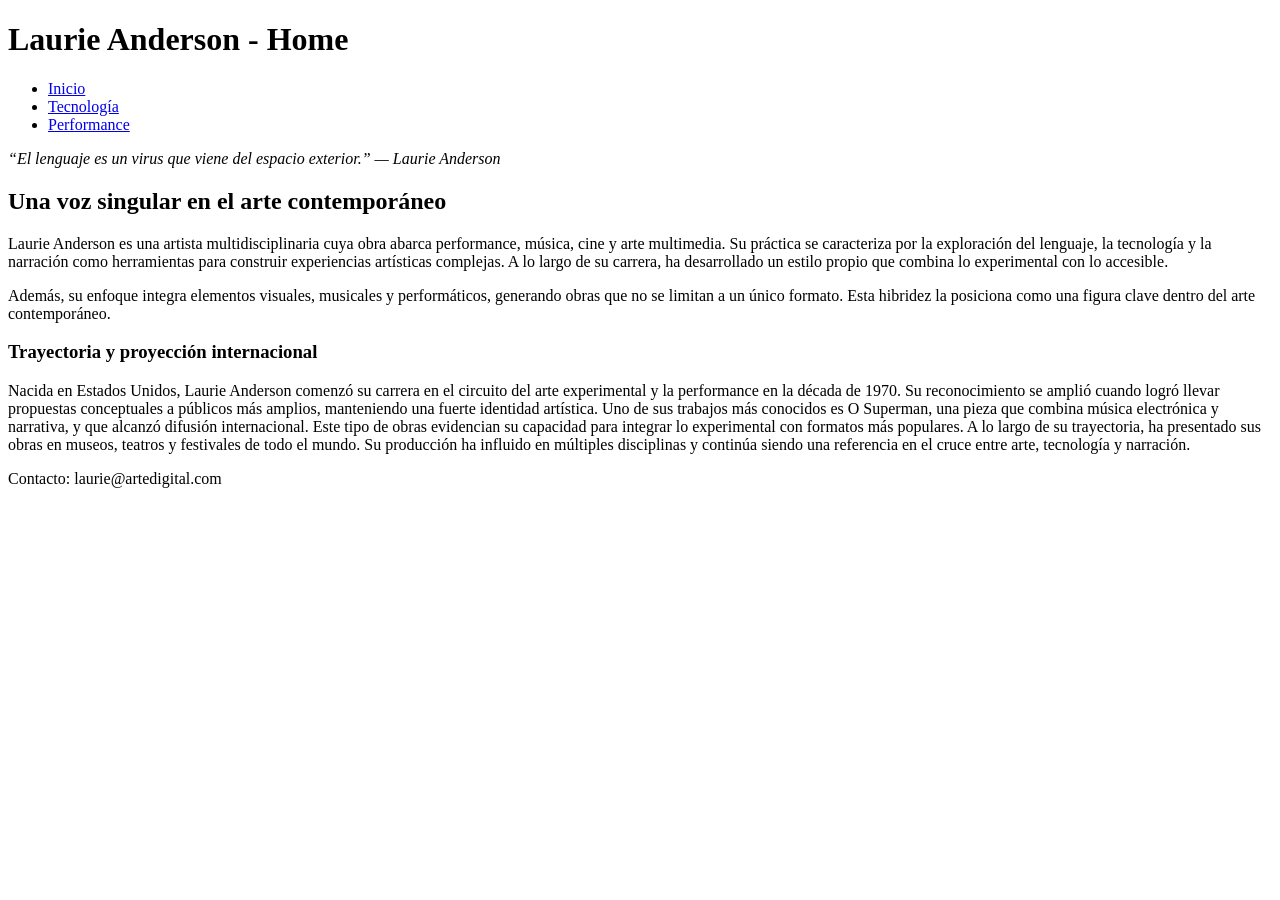
==== index.html @ f52fc5db "Contenido en Main ý mas se añadió contenido al main y se corrigieron errores en los links a las pagi" ====
<!DOCTYPE html>
<html lang="es">
    <head>
        <meta charset="UTF-8">
       <title>Laurie Anderson
         Performance, tecnología y narración en el arte contemporáneo
       </title>
       <link rel="stylesheet" href="css/estilos.css">
    </head>
    <body>
        <header>
            <h1>Laurie Anderson - Home</h1>
            <nav>
                <ul>
                    <li><a href="index.html">Inicio</a></li>
                    <li><a href="pagina2.html">Tecnología</a></li>
                    <li><a href="pagina3.html">Performance</a></li>
                </ul>
            </nav>
        </header>
        <main>
            <em>“El lenguaje es un virus que viene del espacio exterior.” — Laurie Anderson</em>
            <h2>Una voz singular en el arte contemporáneo</h2>
            <p>Laurie Anderson es una artista multidisciplinaria cuya obra abarca performance, música, cine y arte multimedia. 
                Su práctica se caracteriza por la exploración del lenguaje, la tecnología y la narración como
                 herramientas para construir experiencias artísticas complejas. A lo largo de su carrera, ha desarrollado un 
                 estilo propio que combina lo experimental con lo accesible.
            </p>
            <p>Además, su enfoque integra elementos visuales, musicales y performáticos, generando obras que no se limitan a
                 un único formato. Esta hibridez la posiciona como una figura clave dentro del arte contemporáneo. 
            </p>
            <h3>Trayectoria y proyección internacional</h3>
            <p>Nacida en Estados Unidos, Laurie Anderson comenzó su carrera en el circuito del arte experimental y la performance
                 en la década de 1970. Su reconocimiento se amplió cuando logró llevar propuestas conceptuales a públicos más amplios, 
                 manteniendo una fuerte identidad artística.

                 Uno de sus trabajos más conocidos es O Superman, una pieza que combina música electrónica y narrativa, y que alcanzó 
                 difusión internacional. Este tipo de obras evidencian su capacidad para integrar lo experimental con formatos más populares.

                 A lo largo de su trayectoria, ha presentado sus obras en museos, teatros y festivales de todo el mundo. Su producción ha 
                 influido en múltiples disciplinas y continúa siendo una referencia en el cruce entre arte, tecnología y narración.

            </p>
        </main>
        <footer>
            <p>Contacto: laurie@artedigital.com</p>
        </footer>
    </body>
</html>
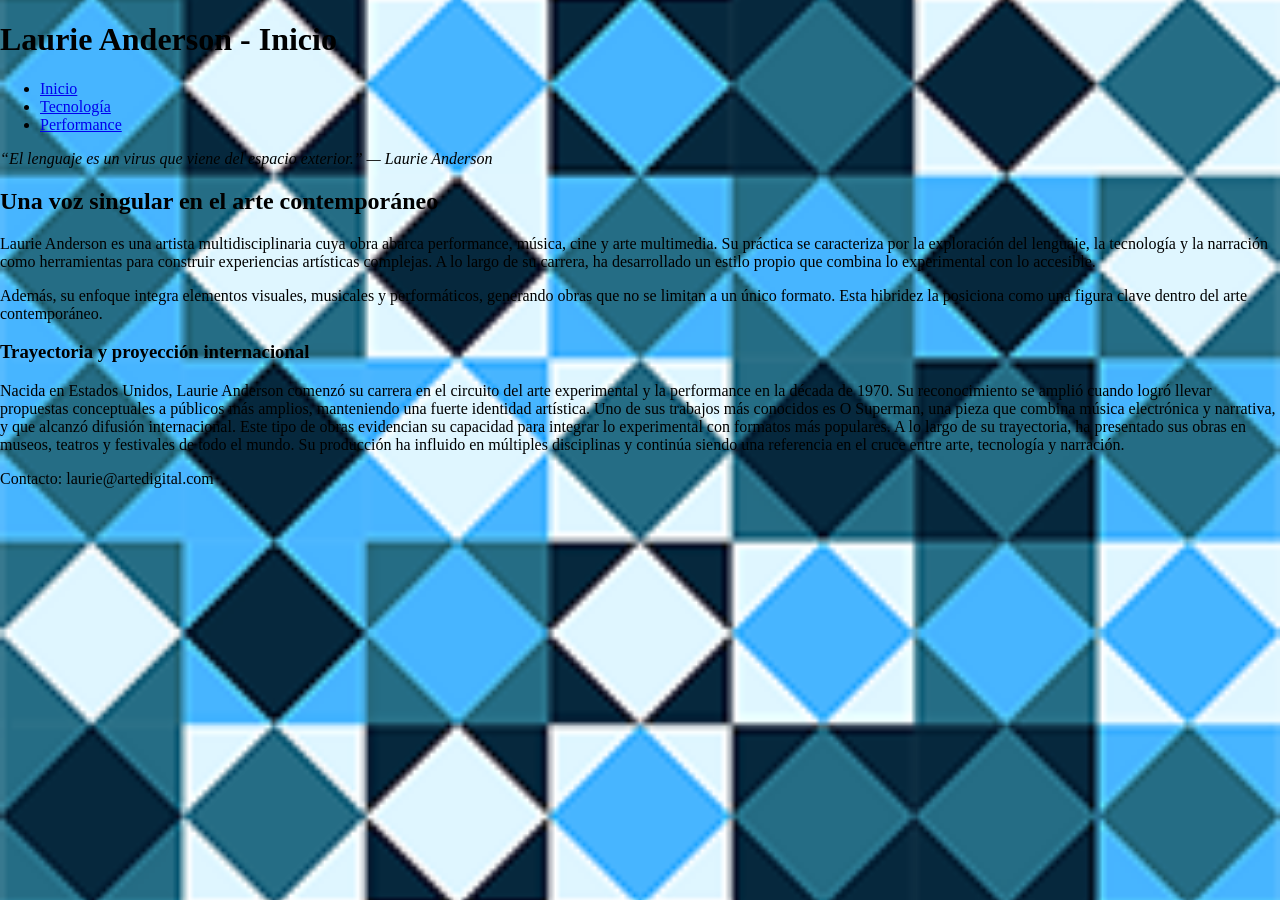
==== commit a8bcaf75: "fondo y mas se añadió la imagen de fondo en el css y se corrigieron mas errores" ====
--- a/index.html
+++ b/index.html
@@ -9,7 +9,7 @@
     </head>
     <body>
         <header>
-            <h1>Laurie Anderson - Home</h1>
+            <h1>Laurie Anderson - Inicio</h1>
             <nav>
                 <ul>
                     <li><a href="index.html">Inicio</a></li>
--- a/css/estilos.css
+++ b/css/estilos.css
@@ -0,0 +1,9 @@
+body{
+    background-image: url('../img/fondo.png');
+    background-size: cover;
+    background-attachment: fixed;
+    background-position: center;
+    background-repeat: no-repeat;
+    background-color: aqua;
+    margin: 0;
+}
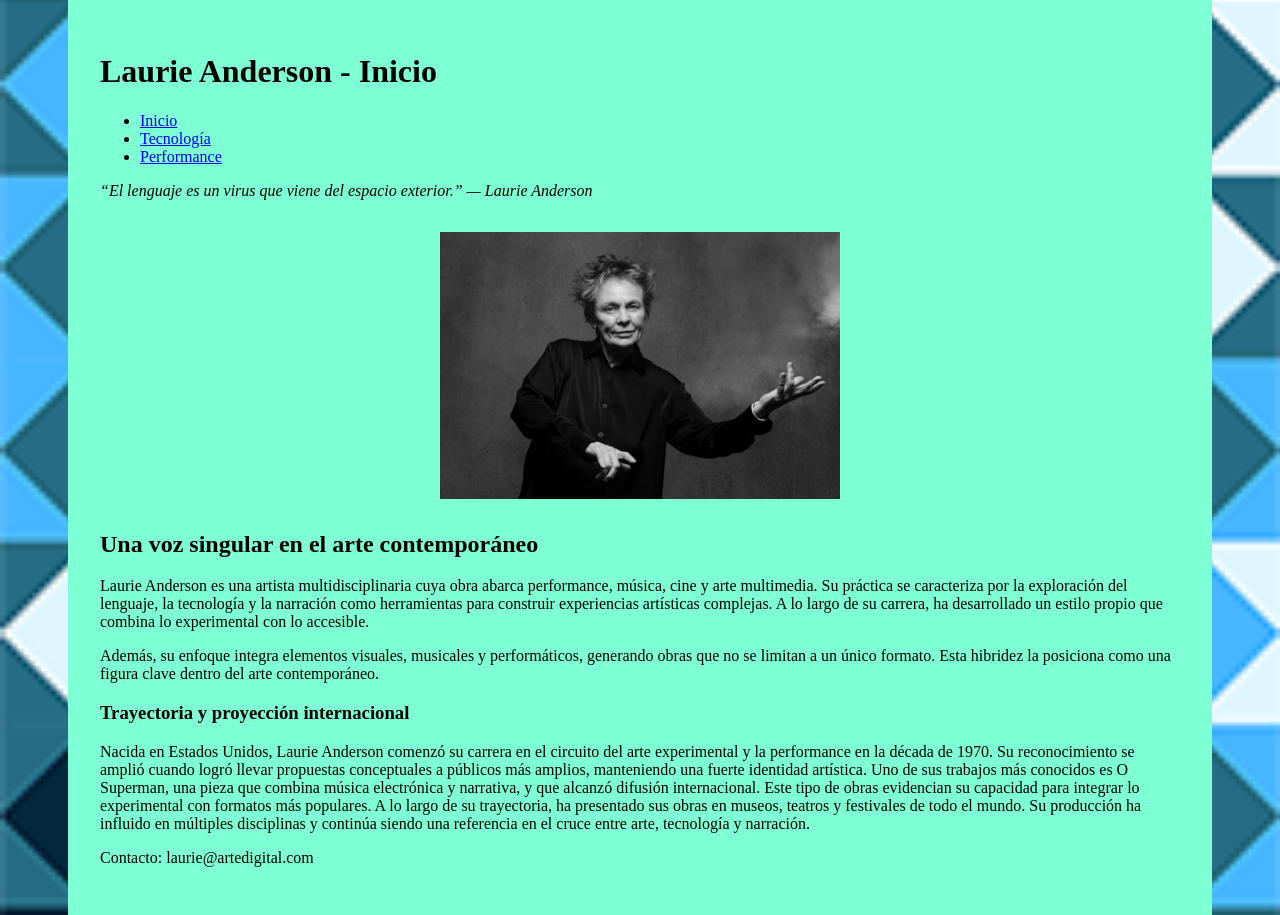
==== commit 63a17b20: "contenedor princiap y class imagen se corrigió el contenedor principal y se hizo uno para la foto de" ====
--- a/index.html
+++ b/index.html
@@ -8,7 +8,7 @@
        <link rel="stylesheet" href="css/estilos.css">
     </head>
     <body>
-        <header>
+        <div id="contenedor-principal"><header>
             <h1>Laurie Anderson - Inicio</h1>
             <nav>
                 <ul>
@@ -17,9 +17,12 @@
                     <li><a href="pagina3.html">Performance</a></li>
                 </ul>
             </nav>
-        </header>
-        <main>
+          </header>
+          <main>
             <em>“El lenguaje es un virus que viene del espacio exterior.” — Laurie Anderson</em>
+            <div class="foto1">
+                <img src="img/anderson-1.jpg" alt="Foto en blanco y negro de anderson">
+            </div>
             <h2>Una voz singular en el arte contemporáneo</h2>
             <p>Laurie Anderson es una artista multidisciplinaria cuya obra abarca performance, música, cine y arte multimedia. 
                 Su práctica se caracteriza por la exploración del lenguaje, la tecnología y la narración como
@@ -41,9 +44,10 @@
                  influido en múltiples disciplinas y continúa siendo una referencia en el cruce entre arte, tecnología y narración.
 
             </p>
-        </main>
-        <footer>
+          </main>
+          <footer>
             <p>Contacto: laurie@artedigital.com</p>
-        </footer>
+          </footer>
+         </div>
     </body>
 </html>
--- a/css/estilos.css
+++ b/css/estilos.css
@@ -6,4 +6,18 @@
     background-repeat: no-repeat;
     background-color: aqua;
     margin: 0;
+}
+
+#contenedor-principal{
+    max-width: 1080px;
+    margin: 0 auto;
+    background-color: aquamarine;
+    padding: 2rem;
+}
+.foto1 img{
+    width: 100%;
+    max-width: 400px;
+    height: auto;
+    display: block;
+    margin: 2rem auto;
 }
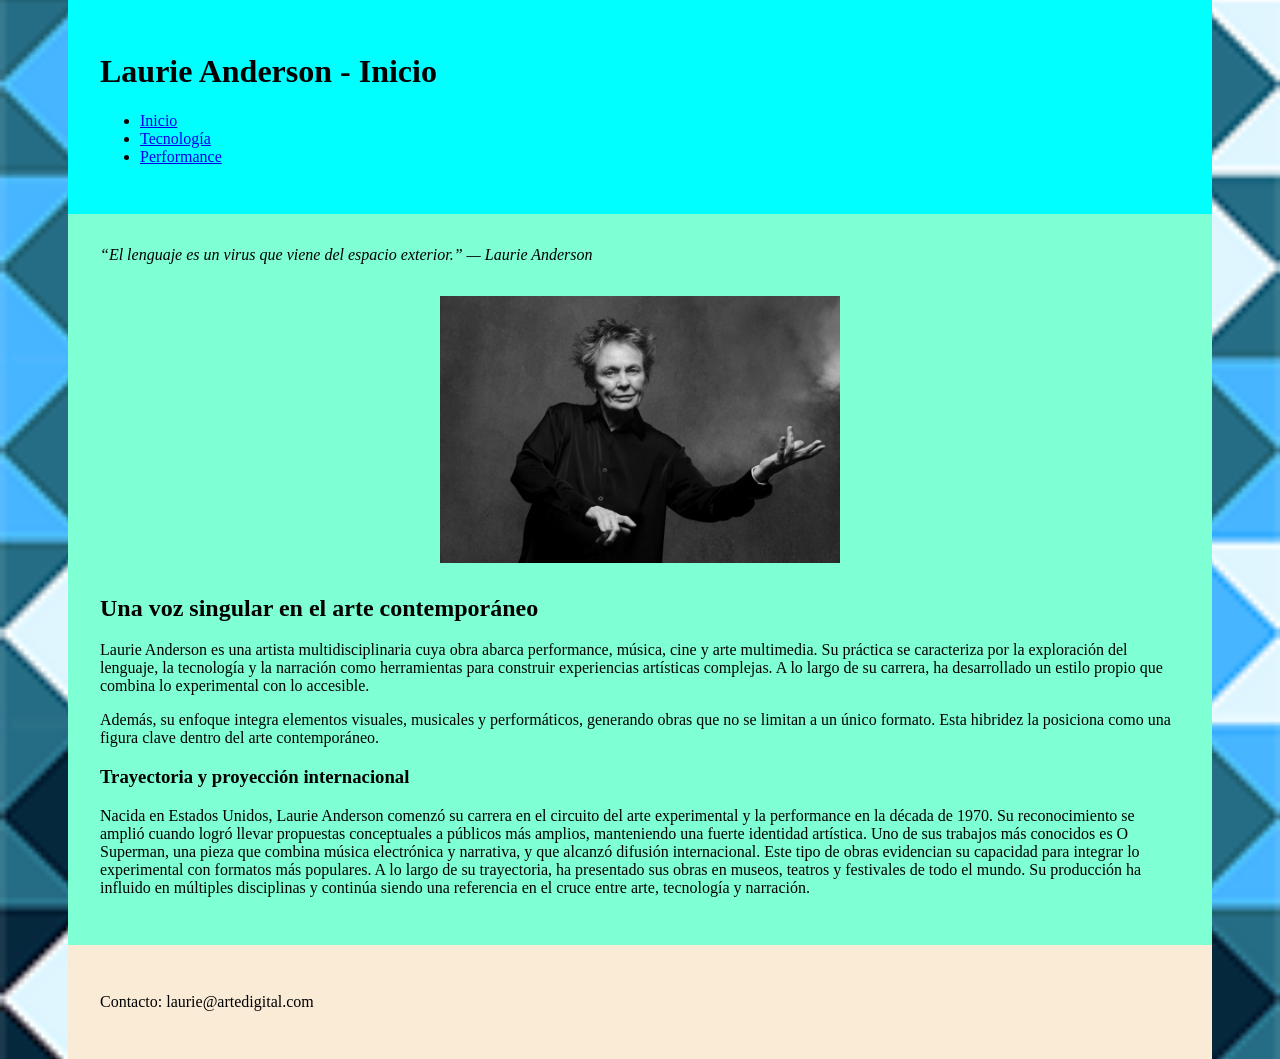
==== commit caa6e484: "mas contenedores añadidos contenedores para el header y el footer" ====
--- a/index.html
+++ b/index.html
@@ -8,8 +8,8 @@
        <link rel="stylesheet" href="css/estilos.css">
     </head>
     <body>
-        <div id="contenedor-principal"><header>
-            <h1>Laurie Anderson - Inicio</h1>
+        <header>
+            <div class="header1"> <h1>Laurie Anderson - Inicio</h1>
             <nav>
                 <ul>
                     <li><a href="index.html">Inicio</a></li>
@@ -17,9 +17,11 @@
                     <li><a href="pagina3.html">Performance</a></li>
                 </ul>
             </nav>
+            </div>
           </header>
           <main>
-            <em>“El lenguaje es un virus que viene del espacio exterior.” — Laurie Anderson</em>
+            <div id="contenedor-principal">
+             <em>“El lenguaje es un virus que viene del espacio exterior.” — Laurie Anderson</em>
             <div class="foto1">
                 <img src="img/anderson-1.jpg" alt="Foto en blanco y negro de anderson">
             </div>
@@ -44,10 +46,12 @@
                  influido en múltiples disciplinas y continúa siendo una referencia en el cruce entre arte, tecnología y narración.
 
             </p>
+            </div>
           </main>
-          <footer>
-            <p>Contacto: laurie@artedigital.com</p>
-          </footer>
-         </div>
+           <div class="footer1">
+             <footer>
+                <p>Contacto: laurie@artedigital.com</p>
+             </footer>
+           </div>
     </body>
 </html>
--- a/css/estilos.css
+++ b/css/estilos.css
@@ -20,4 +20,16 @@
     height: auto;
     display: block;
     margin: 2rem auto;
+}
+.header1{
+    max-width: 1080px;
+    margin: 0 auto;
+    background-color: aqua;
+    padding: 2rem;
+}
+.footer1{
+    max-width: 1080px;
+    margin: 0 auto;
+    background-color: antiquewhite;
+    padding: 2rem;
 }
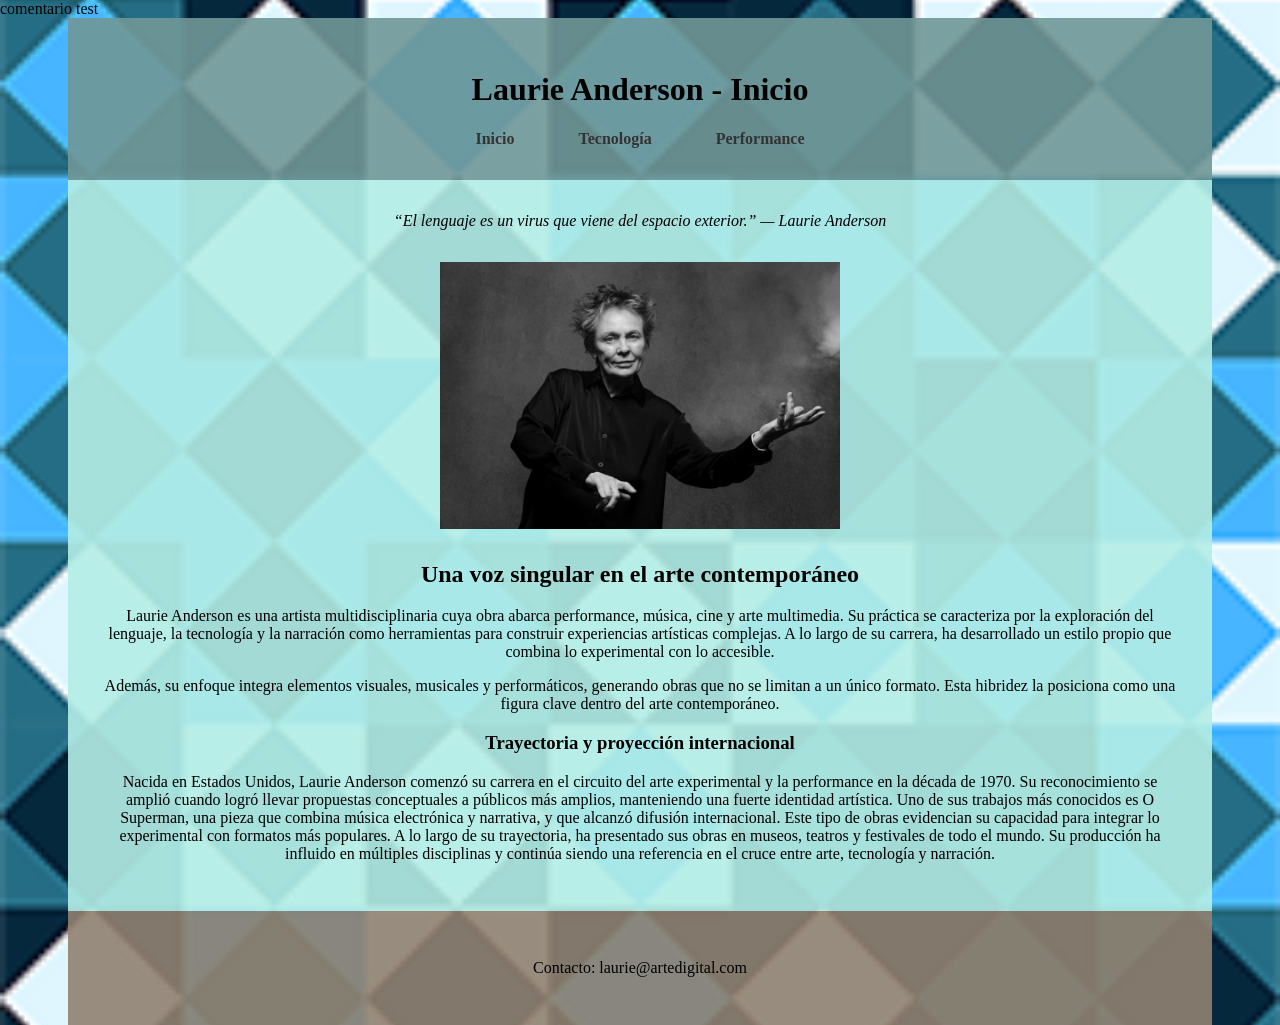
==== commit 5e3166fe: "Update index.html este es nomas para darle un empujon a github pages porque no me hace el deploy" ====
--- a/index.html
+++ b/index.html
@@ -7,6 +7,7 @@
        </title>
        <link rel="stylesheet" href="css/estilos.css">
     </head>
+    comentario test 
     <body>
         <header>
             <div class="header1"> <h1>Laurie Anderson - Inicio</h1>
--- a/css/estilos.css
+++ b/css/estilos.css
@@ -4,15 +4,16 @@
     background-attachment: fixed;
     background-position: center;
     background-repeat: no-repeat;
-    background-color: aqua;
+    background-color: rgb(145, 255, 255);
     margin: 0;
 }
 
 #contenedor-principal{
     max-width: 1080px;
     margin: 0 auto;
-    background-color: aquamarine;
+    background-color:rgba(180, 238, 230, 0.9);
     padding: 2rem;
+    text-align: center;
 }
 .foto1 img{
     width: 100%;
@@ -24,12 +25,34 @@
 .header1{
     max-width: 1080px;
     margin: 0 auto;
-    background-color: aqua;
+    background-color: rgba(112, 151, 151, 0.9);
     padding: 2rem;
+    text-align: center;
 }
 .footer1{
     max-width: 1080px;
     margin: 0 auto;
-    background-color: antiquewhite;
+    background-color: rgba(143, 129, 112, 0.9);
     padding: 2rem;
+    text-align: center;
+}
+.header1 nav ul{
+    display: flex;
+    justify-content: center;
+    list-style: none;
+    padding: 0;
+    margin: 1rem 0 0 0;
+    gap: 2rem;
+}
+.header1 nav ul li a{
+    text-decoration: none;
+    color: #333;
+    font-weight: bold;
+    padding: 0.5rem 1rem;
+    transition: all 0.3s ease;
+}
+.header1 nav ul li a:hover{
+    color: #fff;
+    background-color: rgba(0, 0, 0, 0.3);
+    border-radius: 4px;
 }
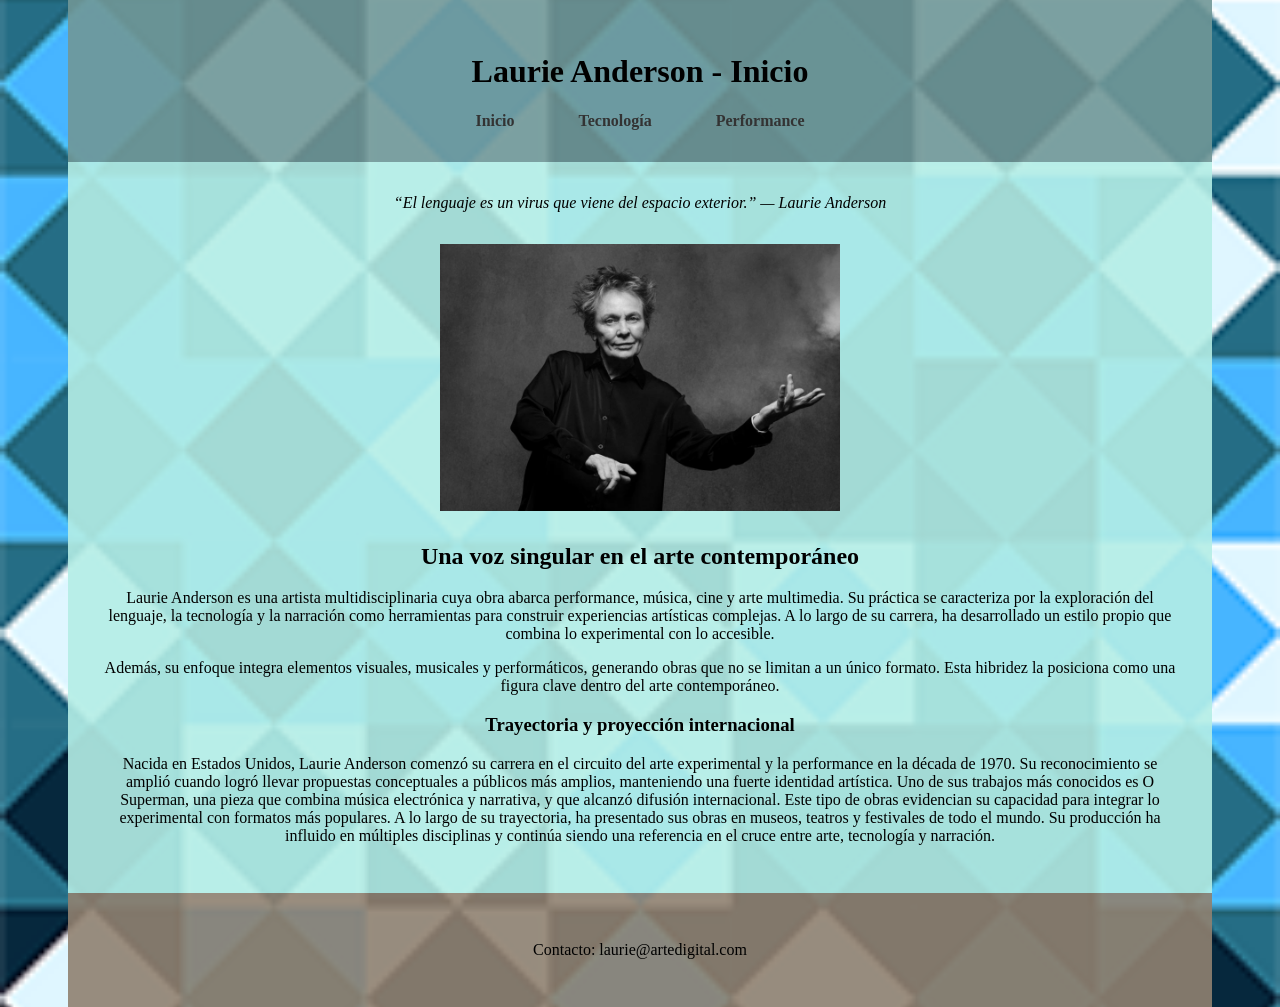
==== commit 192e473d: "responsivo 2 segundo intento de que se adapte a celulares" ====
--- a/index.html
+++ b/index.html
@@ -2,12 +2,12 @@
 <html lang="es">
     <head>
         <meta charset="UTF-8">
+        <meta name="viewport" content="width=device-width, initial-scale=1,0">
        <title>Laurie Anderson
          Performance, tecnología y narración en el arte contemporáneo
        </title>
        <link rel="stylesheet" href="css/estilos.css">
     </head>
-    comentario test 
     <body>
         <header>
             <div class="header1"> <h1>Laurie Anderson - Inicio</h1>
--- a/css/estilos.css
+++ b/css/estilos.css
@@ -55,4 +55,23 @@
     color: #fff;
     background-color: rgba(0, 0, 0, 0.3);
     border-radius: 4px;
+}
+@media (max width: 768px){
+    #contenedor-principal, .header1, .footer1{
+        width: 95%;
+        padding: 1rem;
+    }
+    .header1 nav ul {
+        flex-direction: column;
+        gap: 0.5rem;
+        align-items: center;
+    }
+
+    h1 {
+        font-size: 1.8 rem;
+    }
+
+    .foto1 img {
+        max-width: 100%;
+    }
 }
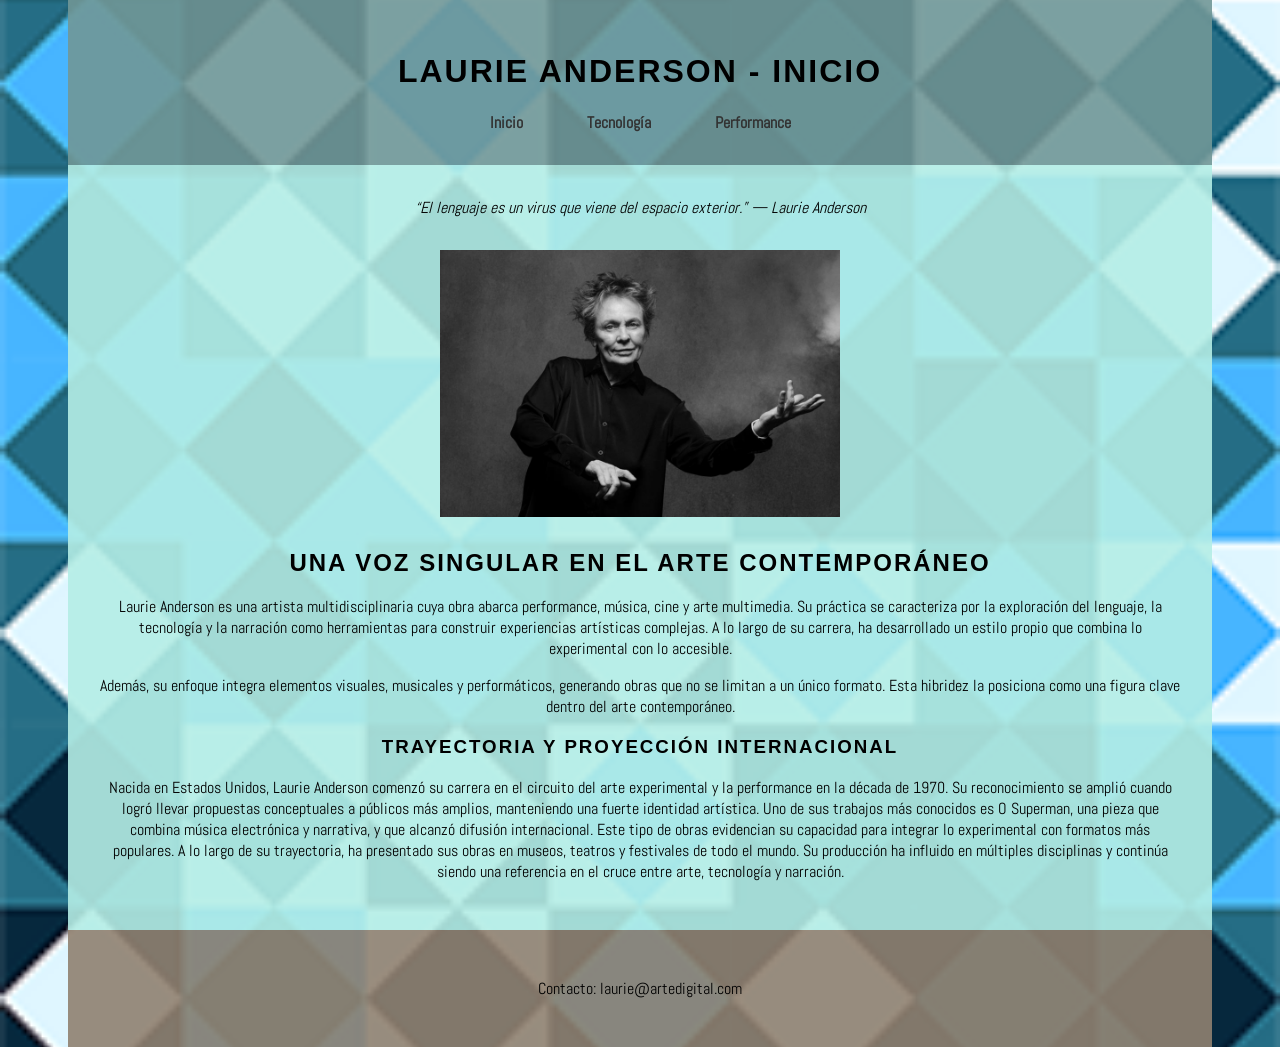
==== commit 6aa36ebc: "fuente se agregó la fuente especificada en el evaed" ====
--- a/index.html
+++ b/index.html
@@ -7,6 +7,9 @@
          Performance, tecnología y narración en el arte contemporáneo
        </title>
        <link rel="stylesheet" href="css/estilos.css">
+       <link rel="preconnect" href="https://fonts.googleapis.com">
+       <link rel="preconnect" href="https://fonts.gstatic.com" crossorigin>
+       <link href="https://fonts.googleapis.com/css2?family=Abel&display=swap" rel="stylesheet">
     </head>
     <body>
         <header>
--- a/css/estilos.css
+++ b/css/estilos.css
@@ -6,6 +6,16 @@
     background-repeat: no-repeat;
     background-color: rgb(145, 255, 255);
     margin: 0;
+    font-family: "Abel", sans-serif;
+    font-weight: 400;
+    font-style: normal;
+}
+
+h1, h2, h3 {
+    font-family: 'Montserrat', sans-serif;
+    font-weight: 700; /* Negrita para los títulos */
+    text-transform: uppercase; /* Opcional: para un look más "andersoniano" */
+    letter-spacing: 2px;
 }
 
 #contenedor-principal{
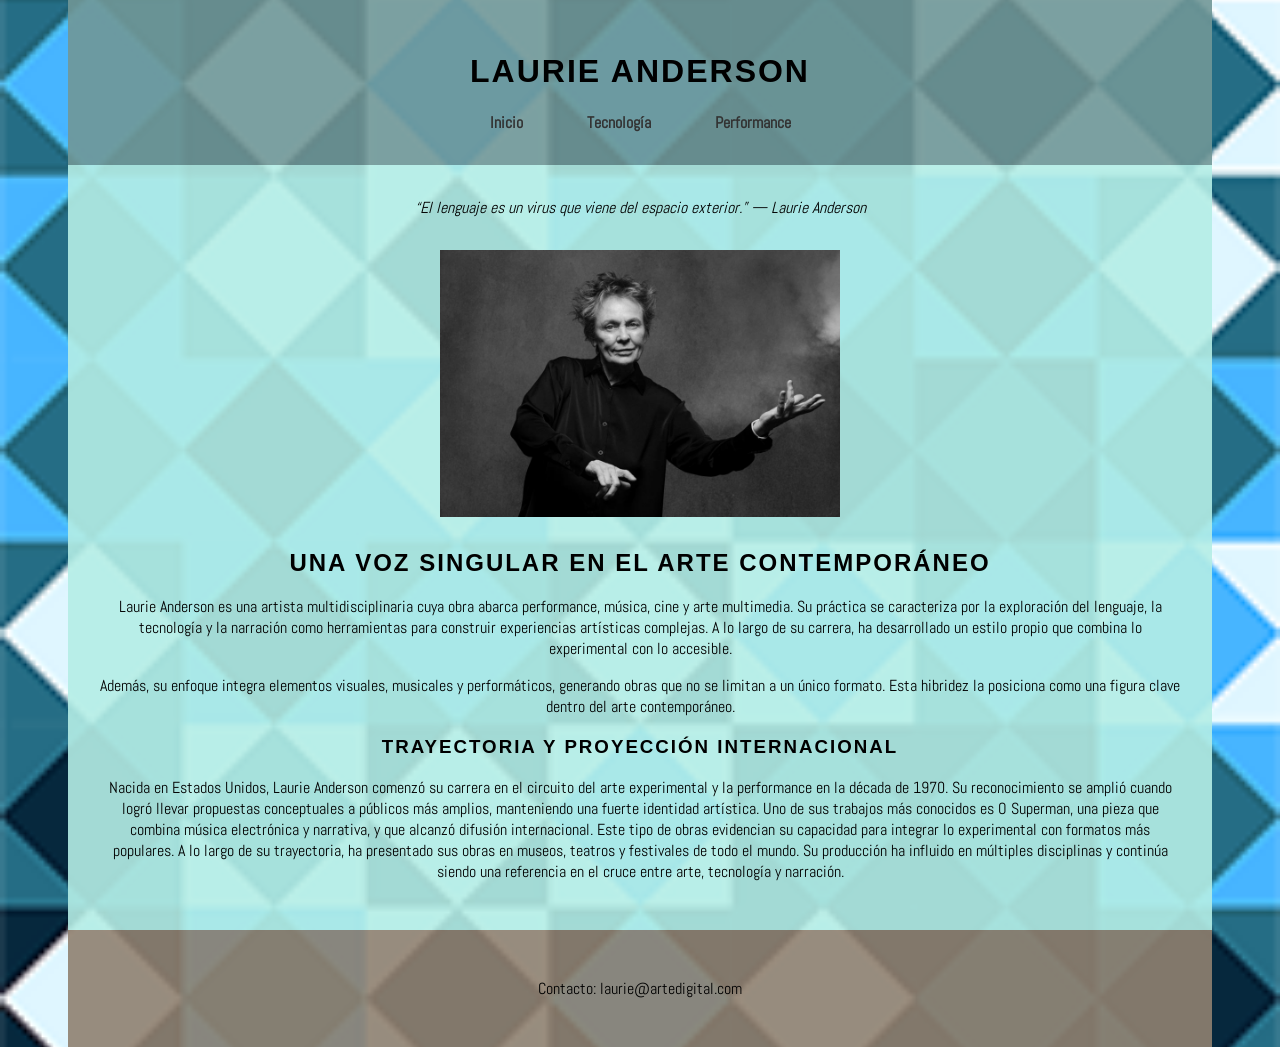
==== commit 1051669b: "contenido en pagina 2 y video contenido para la pagina 2 (tecnología) y el primer intento de inserta" ====
--- a/index.html
+++ b/index.html
@@ -13,7 +13,7 @@
     </head>
     <body>
         <header>
-            <div class="header1"> <h1>Laurie Anderson - Inicio</h1>
+            <div class="header1"> <h1>Laurie Anderson</h1>
             <nav>
                 <ul>
                     <li><a href="index.html">Inicio</a></li>
--- a/css/estilos.css
+++ b/css/estilos.css
@@ -66,7 +66,7 @@
     background-color: rgba(0, 0, 0, 0.3);
     border-radius: 4px;
 }
-@media (max width: 768px){
+@media (max-width: 768px){
     #contenedor-principal, .header1, .footer1{
         width: 95%;
         padding: 1rem;
@@ -84,4 +84,30 @@
     .foto1 img {
         max-width: 100%;
     }
-}+}
+ul{
+    display: inline-block;
+    text-align: left;
+}
+ .video-youtube{
+     max-width: 800px;
+     margin: 3rem auto;
+     padding: 1rem;
+
+    background-color: rgba(255, 255, 255, 0.3);
+     border: 1px solid rgba(0, 0, 0, 0.1);
+     box-shadow: 0 10px 30px rgba(0, 0, 0, 0.1);
+
+     position: relative;
+     padding-bottom: 56.25%;
+     height: 0;
+     overflow: hidden;
+ }
+.video-youtube iframe{
+    position: absolute;
+    top: 0;
+    left: 0;
+    width: 100%;
+    height: 100%;
+    border: 0;
+ }
